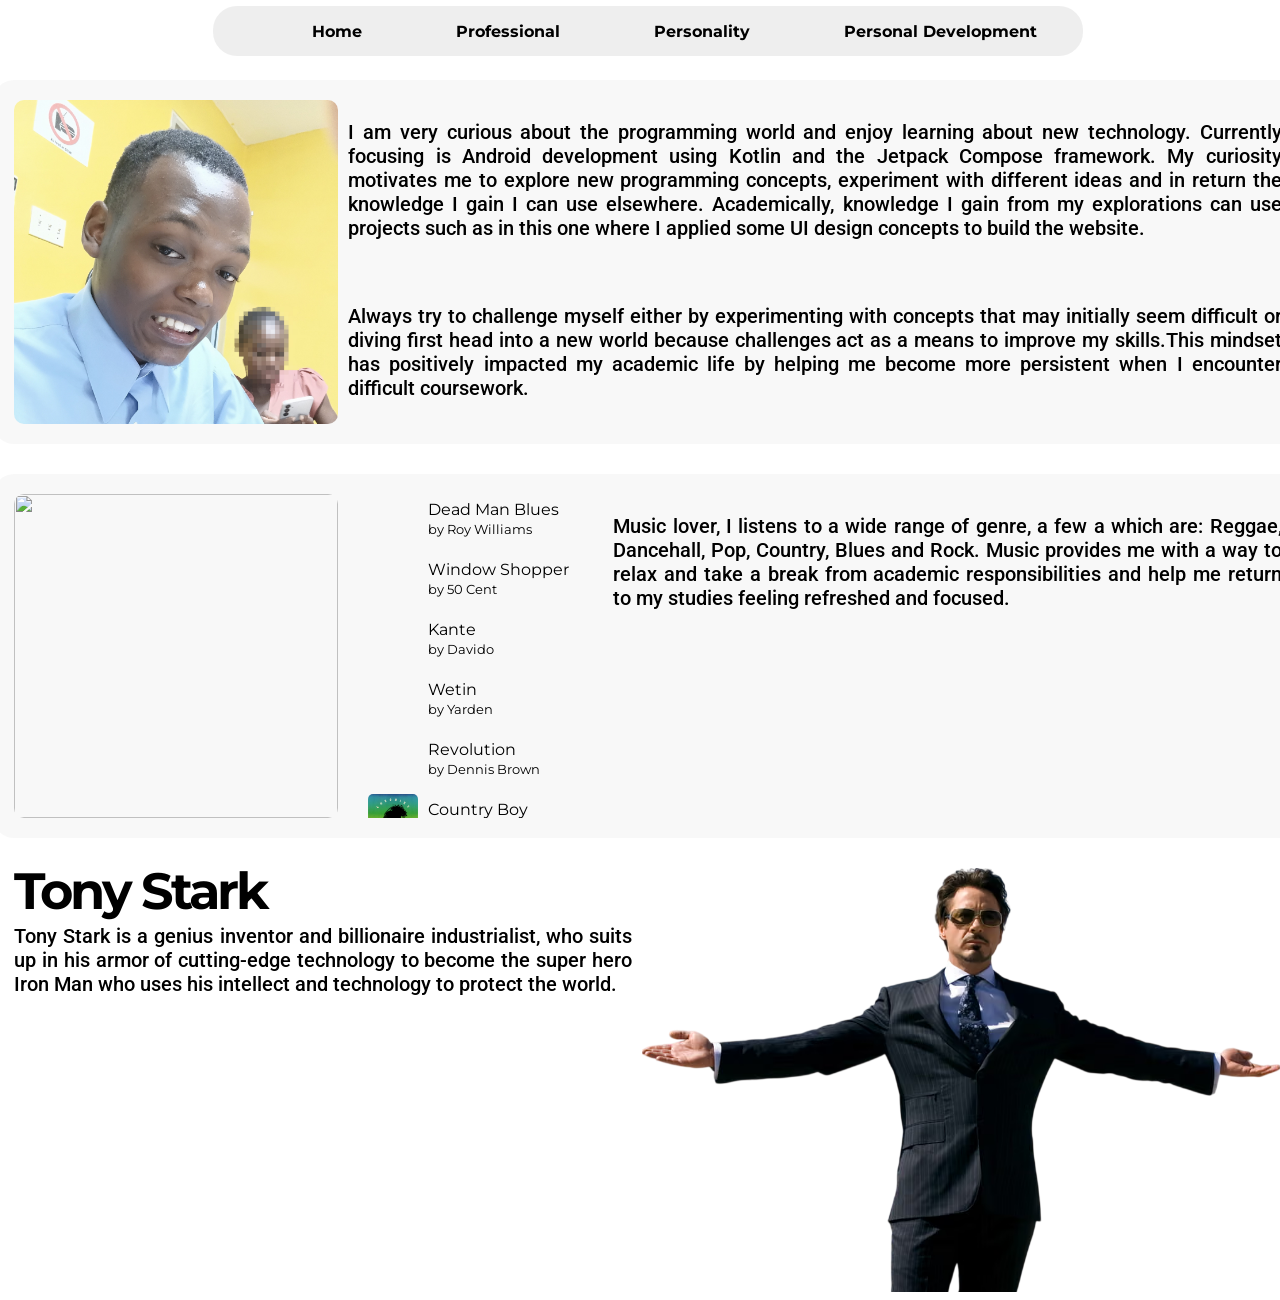
==== Code/personality.html @ 6a7eb6a6 "almost finish" ====
<!DOCTYPE html>
<html lang="en">
<head>
    <meta charset="UTF-8">
    <meta name="viewport" content="width=device-width, initial-scale=1.0">
    <link rel="stylesheet" href="reset.css">
    <link rel="stylesheet" href="style.css">
    <title>Davis</title>
</head>
<body>
    <header>
        <nav>
            <!-- Unorder List-->
            <div class="navBar">
                <ul class="nav-links">
                    <li><i class = "nav-icon home-icon"></i><a href="index.html">Home</a></li>
                    <li><i class = "nav-icon pro-icon"></i><a href="professional.html">Professional</a></li>
                    <li><i class = "nav-icon personality-icon"></i><a href="personality.html">Personality</a></li>
                    <li><i class = "nav-icon dev-icon"></i><a href="presonal_development.html">Personal Development</a></li>
                </ul>
            </div>
        </nav>
    </header>

    <div id= "master">
        <div class="personality">
            <img id = "per-img" src = "/Assets/20260713_133050(1) (1).jpg">
            <div >
                <p>
                    I am very curious about the programming world and enjoy learning about new technology. 
                    Currently focusing is Android development using Kotlin and the Jetpack Compose framework.
                    My curiosity motivates me to explore new programming concepts, experiment with different 
                    ideas and in return the knowledge I gain I can use elsewhere. Academically, knowledge I gain
                    from my explorations can use projects such as in this one where I applied some UI design
                    concepts to build the website.
                </p>
                <p>
                <br>
                    Always try to challenge myself either by experimenting with concepts that may initially
                    seem difficult or diving first head into a new world because challenges act as a means to
                    improve my skills.This mindset has positively impacted my academic life by helping me become more
                    persistent when I encounter difficult coursework. 

                </p>
            </div>
        </div>

        <div class = "personality">
            <div class = "selectable">
                <input type = "radio" name = "music" id = "Window-Shopper" class="item-select">
                <input type = "radio" name = "music" id = "Kante" class = "item-select">
                <input type = "radio" name = "music" id = "Wetin" class = "item-select">
                <input type = "radio" name = "music" id = "Revolution" class = "item-select">
                <input type = "radio" name = "music" id = "Dead-Man-Blues" class = "item-select" checked>
                <input type = "radio" name = "music" id = "Somewhere-Wonderful" class = "item-select">
                <input type = "radio" name = "music" id = "Wetin" class = "item-select">
                <input type = "radio" name = "music" id = "Country-Boy" class = "item-select">

                <div class = "image-display">
                    <img id = "art1" class = "album-art" src = "/Assets/Window_Shopper.jpg">
                    <img id = "art2" class = "album-art" src = "/Assets/Kante.jpg">
                    <img id = "art3" class = "album-art" src = "/Assets/Wetin.png">
                    <img id = "art4" class = "album-art" src = "/Assets/Revolution.jpg">
                    <img id = "art5" class = "album-art" src = "/Assets/Dead-Man-Blues.jpg">
                    <img id = "art6" class = "album-art" src = "/Assets/Somewhere-Wonderful.jpg">
                    <img id = "art7" class = "album-art" src = "/Assets/Chronolgy.jpg">
                </div>

                <div class = "list">
                    <label for ="Dead-Man-Blues" class = "item-label">
                        <span class = "label-art Dead-Man-Blues-art" aria-hidden="true"></span>
                        <span>Dead Man Blues<br><small>by Roy Williams</small></span>
                    </label>
                    <label for = "Window-Shopper" class = "item-label">
                        <span class = "label-art Window-art" aria-hidden="true"></span>
                        <span>Window Shopper<br><small>by 50 Cent</small></span>
                    </label>
                    <label for ="Kante" class = "item-label">
                        <span class = "label-art Kante-art" aria-hidden="true"></span>
                        <span>Kante<br><small>by Davido</small></span>
                    </label>
                    <label for ="Wetin" class = "item-label">
                        <span class = "label-art Wetin-art" aria-hidden="true"></span>
                        <span>Wetin<br><small>by Yarden</small></span>
                    </label>
                    <label for ="Revolution" class = "item-label">
                        <span class = "label-art Revolution-art" aria-hidden="true"></span>
                        <span>Revolution<br><small>by Dennis Brown</small></span>
                    </label>
                    <label for ="Country-Boy" class = "item-label">
                        <span class = "label-art Country-Boy-art" aria-hidden="true"></span>
                        <span>Country Boy<br><small>by Chronnix</small></span>
                    </label>
                </div>
            </div>
            <p>
                Music lover, I listens to a wide range of genre, a few a which are: Reggae, Dancehall, Pop, Country, Blues and Rock. 
                Music provides me with a way to relax and take a break from academic responsibilities and help me return to my studies 
                feeling refreshed and focused.
            </p>
        </div>

        <div id = "hero">
            <div>
                <h3 class = "heading">Tony Stark</h3>
                <p>
                    Tony Stark is a genius inventor and billionaire industrialist, who suits up in his 
                    armor of cutting-edge technology to become the super hero Iron Man who uses his 
                    intellect and technology to protect the world.
                </p><br>
                <p>

                </p>
            </div>
            <img src = "/Assets/Tony_Stark2.png">

        </div>
    </div>
</body>
</html>
---- Code/style.css ----
@import url('https://fonts.googleapis.com/css2?family=Montserrat:ital,wght@0,100..900;1,100..900&display=swap');
@import url('https://fonts.googleapis.com/css2?family=Roboto:ital,wght@0,100..900;1,100..900&display=swap');
@import url('https://fonts.googleapis.com/css2?family=Material+Symbols+Rounded:opsz,wght,FILL,GRAD@20..48,100..700,0..1,-50..200&icon_names=home');
@import url('https://fonts.googleapis.com/css2?family=Material+Symbols+Rounded:opsz,wght,FILL,GRAD@20..48,100..700,0..1,-50..200&icon_names=cognition_2');
@import url('https://fonts.googleapis.com/css2?family=Material+Symbols+Rounded:opsz,wght,FILL,GRAD@20..48,100..700,0..1,-50..200&icon_names=commit');
@import url('https://fonts.googleapis.com/css2?family=Material+Symbols+Rounded:opsz,wght,FILL,GRAD@20..48,100..700,0..1,-50..200&icon_names=work');
:root{
    --primary-bg: white;
    --font-color: #000000;
    --blur-color:rgba(211, 211, 211, 0.384);
    --container-color: #d9d9d931;

}
body{
    font-family: "Montserrat", sans-serif;
    font-optical-sizing: auto;
    font-weight: 400;
    font-style: normal;
    position: relative;
    color: var(--font-color);
    background-color: var(--primary-bg);
}
body::-webkit-scrollbar {
    display: none;
}
#master{
    margin-top: 80px;
    padding: min(4vw, 40);
    width: 100vw;
    height: auto;
    display: flex;
    flex-direction: column;
    justify-content: center;
    align-items: center;
    gap: 30px;
}
.heading{
    height: auto;
    width: auto;
    padding: 0px;
    margin: 0px;
    flex: 1 1 620px;
    font-size: clamp(2.5rem, 4vw, 4rem);
    line-height: 0.9;
    letter-spacing: -0.06em;
    vertical-align: middle;
}
/*******Home******/
/*Navigation*/
@media screen and (max-width: 800px) {
    
}


header{
    display: flex;
    top: 0;
    justify-content: center;
    align-items: center;
    position: fixed;   /* Keeps the navbar in a static position on the screen */
    top: 6px;   
    width: 100%;      
    z-index: 1000;
    color: var(--font-color);
    
}

header a.name{
    text-decoration: none;
    font-size: 18px;
}

a {
    padding: 16px 16px;
    text-decoration: none;
    color: var(--font-color);
    font-weight: bold;
    justify-content: center;
}

.navBar{
    height: 50px;
    padding-left: 5px;
    padding-right: 5px;
    width: 860px;
    top: 0;
    border-radius: 24px;
    display: flex;
    position: sticky;
    justify-content: space-evenly;
    color: white;
    align-items: center;
    background-color: var(--blur-color);
    backdrop-filter: blur(10px);  

}

ul.nav-links{
    display: inline-flex;
    justify-content: center;
}
/* Finally got to target a in the ul class = nav-links*/
ul.nav-links li{
    display: inline-flex;
    align-items: center;
    padding-left: 25px;
    padding-right: 25px;
}


.nav-icon{
    display: inline-block;
    width: 24px;       
    height: 24px;        
    margin-right: -12px;
    background-size: contain;
    background-repeat: no-repeat;
    background-position: center;
    vertical-align: middle;
}

.home-icon{
    background-image: url('/Assets/home_100dp_000000_FILL0_wght700_GRAD200_opsz48.png');
}
.pro-icon{
    background-image: url('/Assets/work_100dp_000000_FILL0_wght700_GRAD200_opsz48.png');
}
.personality-icon{
    background-image: url('/Assets/cognition_2_100dp_000000_FILL0_wght700_GRAD200_opsz48.png');
}
.dev-icon{
    background-image: url('/Assets/commit_28dp_000000_FILL0_wght700_GRAD200_opsz24.png');
}

ul.nav-links li:hover{
    filter: brightness(0) saturate(100%) invert(66%) sepia(31%) saturate(712%) hue-rotate(158deg) brightness(101%) contrast(94%);
    /*Both icon and links would not change together*/
}
/*Content*/

.home-container{
    width: min(99vw, 1500px);
    border-radius: 15px;
    display: flex;
    align-items: center;
    justify-content: space-between;
    overflow: clip;
}

div.home-container div{
    height: auto;
    width: auto;
    flex: 1 1 620px;
    font-size: clamp(3.5rem, 6vw, 8rem);
    line-height: 0.9;
    letter-spacing: -0.06em;
    vertical-align: middle;
    overflow: clip;
}

.home-container p{
    font-size: 50px;
    letter-spacing: 0em;
}
.home-container img{
        /* width: clamp(220px, 29vw, 420px);*/
    width: 350px;
    max-width: 100%;
    height: auto;
    border-radius: 25px;
    display: block;
    flex-shrink: 0;
    object-fit: contain;
}
/******Professional********/
.professional-container{
    width: min(99vw, 1500px);
    min-height: 300px;
    border-radius: 15px;
    display: flex;
    align-items: top;
    justify-content: space-between;
}

.professional-container img{
    width: 350px;
    max-width: 100%;
    height: auto;
    border-style: solid;
    border-radius: 10px;
    display: block;
    flex-shrink: 0;
    object-fit: contain;
}
.professional-container div{
    height: auto;
    width: auto;
    margin-top: 50px;
    flex: 1 1 620px;
    vertical-align: middle;
    overflow: hidden;
}
.professional-container a{
    padding: 10px;
    position: relative;
    top: 40px;
    border: #000000;
    border-style: solid;
    border-width: 3px;
    border-radius: 11px;
    font-weight:bold;
    letter-spacing: -0.02em;
    font-size: 20px;
    text-align: center;
}

.professional-container p{
    position: relative;
    left: 4px;
}
.experience-container{
    width: min(99vw, 1500px);
    min-height: 300px;
    align-items: top;
    justify-content: space-between;

}

#error-container {
    padding: 50px;
    display: flex;
    flex-direction: column;
    text-align: center;
    font-weight: bold;
    line-height: 0.9;

}
#error{
    position: relative;
    font-size:20px;
    right: 128px;
}
#number{
    font-size: 150px;
}






/******Personality********/

@media screen and (max-width: 960px) {
    .personality{
        flex-direction:column
    } 
}

.personality{
    width: min(99vw, 1500px);
    min-height: 300px;
    border-radius: 20px;
    padding: 20px;
    display: flex;
    align-items: top;
    justify-content: space-between;
    background-color: var(--container-color);
    backdrop-filter: blur(10px);
    


}
.personality img{
    width: 324px;
    height: 324px;
    border-radius: 10px;
    margin-right: 10px;
    float: left;
}
.personality p{
    font-family: "Roboto", sans-serif;
    text-align: justify;
    font-weight: 500;
    font-size: 20px;
    float: left;
}
.selectable{
    width: 1000px;
    height: auto;
    padding: 0px;
    margin: 0px;
    display: flex; 
}
.item-label{
    display: flex;
    align-items: center;
    gap: 10px;
}
.label-art{
    display: block;
    flex: 0 0 50px;
    width: 50px;       
    height: 50px;
    border-radius: 5px;        
    background-size: contain;
    background-repeat: no-repeat;
    background-position: center;
    aspect-ratio: 1/1;
}
.Window-art{
    background-image: url('/Assets/Window_Shopper.jpg');
}
.Kante-art{
    background-image: url('/Assets/Kante.jpg');
}
.Wetin-art{
    background-image: url('/Assets/Wetin.png');
}
.Revolution-art{
    background-image: url('/Assets/Revolution.jpg');
}
.Dead-Man-Blues-art{
    background-image: url('/Assets/Dead-Man-Blues.jpg');
}
.Country-Boy-art{
    background-image: url('/Assets/Chronolgy.jpg');
}

.list{
    width: 215px;
    height: 324px;
    margin-left: 30px;
    margin-right: 30px;
    display: inline-flex;
    flex-direction: column;
    gap: 10px;
    overflow-y: auto;
}
.item-select{
    display: none;
}

.image-display{
    width: 324px;
    height: 324px;
}
.album-art {
    object-fit: cover;
    display: none; /*Hide images*/
}
.image-display img{
    border-radius: 10px;

}

#Window-Shopper:checked ~ .image-display #art1,
#Kante:checked ~ .image-display #art2,
#Wetin:checked ~ .image-display #art3,
#Revolution:checked ~ .image-display #art4,
#Dead-Man-Blues:checked ~ .image-display #art5,
#Somewhere-Wonderful:checked ~ .image-display #art6,
#Country-Boy:checked ~ .image-display #art7
{
    display: block;
}

#hero{
    width: min(99vw, 1500px);
    min-height: 300px;
    display: flex;
    align-items: top;
    justify-content: space-between;
}
#hero img{
    width: clamp(3.5rem, 50vw, 800px);
    max-width: 100%;
    height: auto;
}
#hero p{
    font-family: "Roboto", sans-serif;
    text-align: justify;
    font-weight: 500;
    font-size: 20px;
    margin-top: 10px;
    margin-right: 10px;
}

/******Personal Development********/

.personal-development{
    width: min(99vw, 1500px);
    min-height: 300px;
    margin-top: 30px;
    border-radius: 15px;
    display: flex;
    align-items: top;
    justify-content: space-between;
}
.personal-development p{
    margin-top: 10px;
    margin-left: 10px;
}

#book-info{
    min-width: 300px;
    min-height: 350px;
    display: flex;
    justify-content: space-between;
    background-color: var(--container-color);
    backdrop-filter: blur(10px);
    border-radius: 20px;
    padding: 20px;
    
}
#book-info img{
    border-radius: 6px;
}
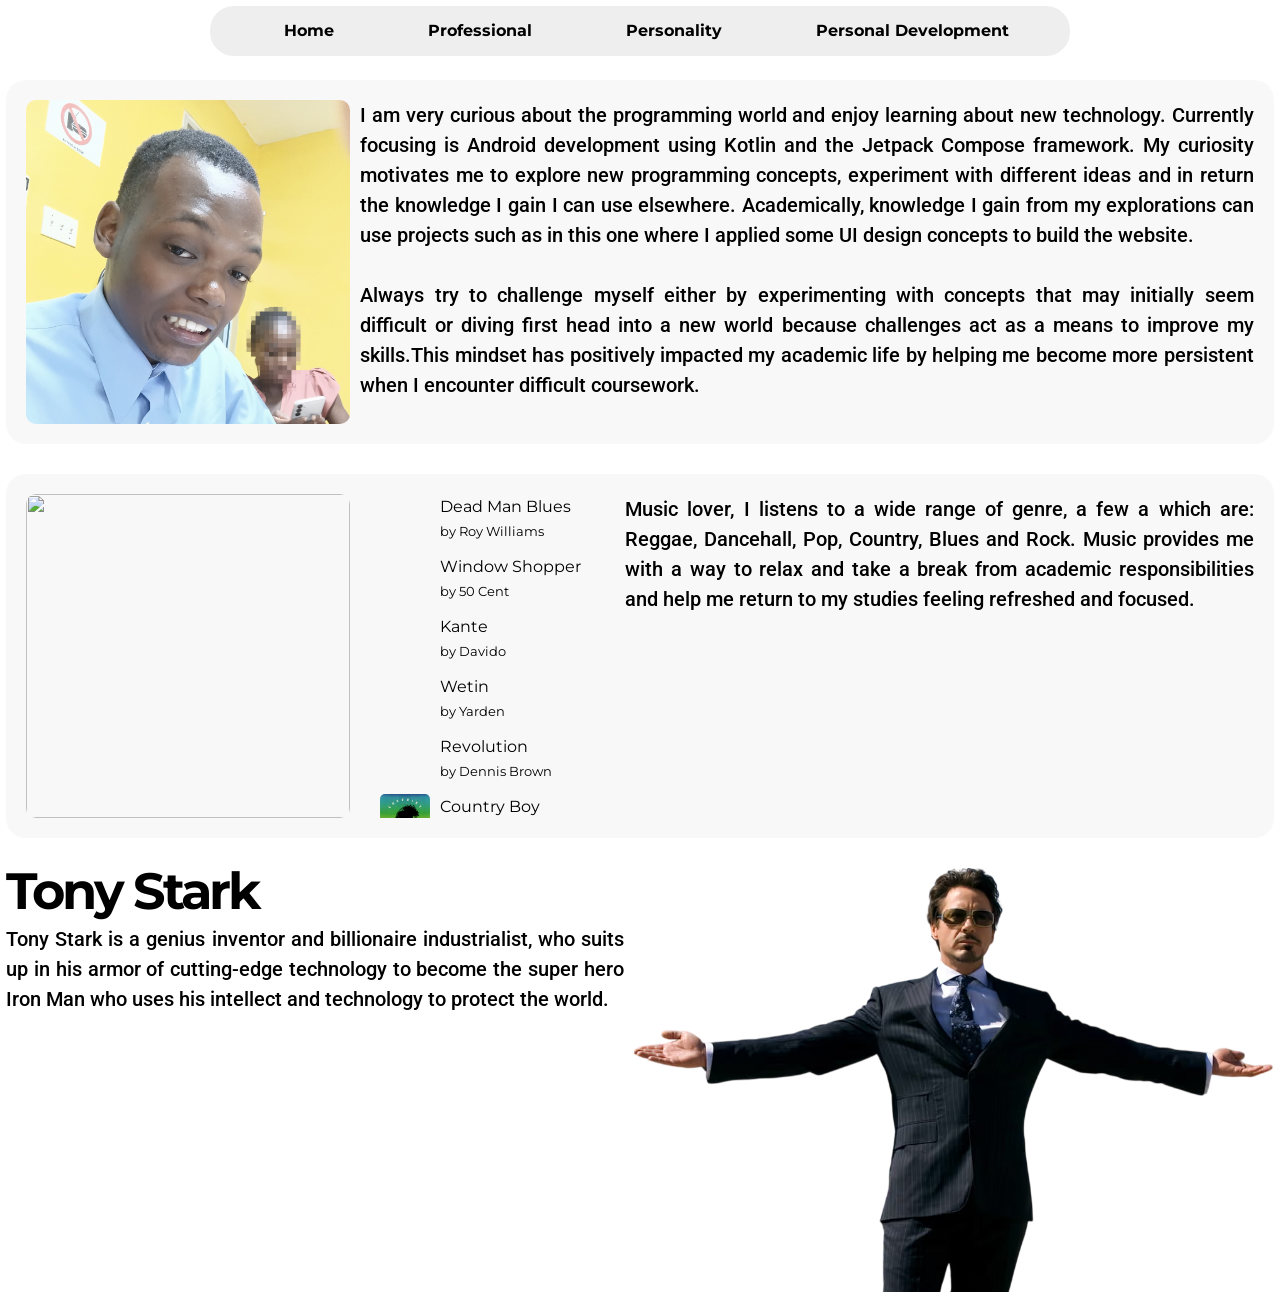
==== commit c2511b2d: "file path retry" ====
--- a/Code/personality.html
+++ b/Code/personality.html
@@ -3,8 +3,8 @@
 <head>
     <meta charset="UTF-8">
     <meta name="viewport" content="width=device-width, initial-scale=1.0">
-    <link rel="stylesheet" href="reset.css">
-    <link rel="stylesheet" href="style.css">
+    <link rel="stylesheet" href="../reset.css">
+    <link rel="stylesheet" href="../style.css">
     <title>Davis</title>
 </head>
 <body>
@@ -24,7 +24,7 @@
 
     <div id= "master">
         <div class="personality">
-            <img id = "per-img" src = "/Assets/20260713_133050(1) (1).jpg">
+            <img id = "per-img" src = "../Assets/20260713_133050(1) (1).jpg">
             <div >
                 <p>
                     I am very curious about the programming world and enjoy learning about new technology. 
@@ -57,13 +57,13 @@
                 <input type = "radio" name = "music" id = "Country-Boy" class = "item-select">
 
                 <div class = "image-display">
-                    <img id = "art1" class = "album-art" src = "/Assets/Window_Shopper.jpg">
-                    <img id = "art2" class = "album-art" src = "/Assets/Kante.jpg">
-                    <img id = "art3" class = "album-art" src = "/Assets/Wetin.png">
-                    <img id = "art4" class = "album-art" src = "/Assets/Revolution.jpg">
-                    <img id = "art5" class = "album-art" src = "/Assets/Dead-Man-Blues.jpg">
-                    <img id = "art6" class = "album-art" src = "/Assets/Somewhere-Wonderful.jpg">
-                    <img id = "art7" class = "album-art" src = "/Assets/Chronolgy.jpg">
+                    <img id = "art1" class = "album-art" src = "../Assets/Window_Shopper.jpg">
+                    <img id = "art2" class = "album-art" src = "../Assets/Kante.jpg">
+                    <img id = "art3" class = "album-art" src = "../Assets/Wetin.png">
+                    <img id = "art4" class = "album-art" src = "../Assets/Revolution.jpg">
+                    <img id = "art5" class = "album-art" src = "../Assets/Dead-Man-Blues.jpg">
+                    <img id = "art6" class = "album-art" src = "../Assets/Somewhere-Wonderful.jpg">
+                    <img id = "art7" class = "album-art" src = "../Assets/Chronolgy.jpg">
                 </div>
 
                 <div class = "list">
@@ -112,7 +112,7 @@
 
                 </p>
             </div>
-            <img src = "/Assets/Tony_Stark2.png">
+            <img src = "../Assets/Tony_Stark2.png">
 
         </div>
     </div>
--- a/style.css
+++ b/style.css
@@ -0,0 +1,418 @@
+@import url('https://fonts.googleapis.com/css2?family=Montserrat:ital,wght@0,100..900;1,100..900&display=swap');
+@import url('https://fonts.googleapis.com/css2?family=Roboto:ital,wght@0,100..900;1,100..900&display=swap');
+@import url('https://fonts.googleapis.com/css2?family=Material+Symbols+Rounded:opsz,wght,FILL,GRAD@20..48,100..700,0..1,-50..200&icon_names=home');
+@import url('https://fonts.googleapis.com/css2?family=Material+Symbols+Rounded:opsz,wght,FILL,GRAD@20..48,100..700,0..1,-50..200&icon_names=cognition_2');
+@import url('https://fonts.googleapis.com/css2?family=Material+Symbols+Rounded:opsz,wght,FILL,GRAD@20..48,100..700,0..1,-50..200&icon_names=commit');
+@import url('https://fonts.googleapis.com/css2?family=Material+Symbols+Rounded:opsz,wght,FILL,GRAD@20..48,100..700,0..1,-50..200&icon_names=work');
+:root{
+    --primary-bg: white;
+    --font-color: #000000;
+    --blur-color:rgba(211, 211, 211, 0.384);
+    --container-color: #d9d9d931;
+
+}
+body{
+    font-family: "Montserrat", sans-serif;
+    font-optical-sizing: auto;
+    font-weight: 400;
+    font-style: normal;
+    position: relative;
+    color: var(--font-color);
+    background-color: var(--primary-bg);
+}
+body::-webkit-scrollbar {
+    display: none;
+}
+#master{
+    margin-top: 80px;
+    padding: min(4vw, 40);
+    width: 100vw;
+    height: auto;
+    display: flex;
+    flex-direction: column;
+    justify-content: center;
+    align-items: center;
+    gap: 30px;
+}
+.heading{
+    height: auto;
+    width: auto;
+    padding: 0px;
+    margin: 0px;
+    flex: 1 1 620px;
+    font-size: clamp(2.5rem, 4vw, 4rem);
+    line-height: 0.9;
+    letter-spacing: -0.06em;
+    vertical-align: middle;
+}
+/*******Home******/
+/*Navigation*/
+@media screen and (max-width: 800px) {
+    
+}
+
+
+header{
+    display: flex;
+    top: 0;
+    justify-content: center;
+    align-items: center;
+    position: fixed;   /* Keeps the navbar in a static position on the screen */
+    top: 6px;   
+    width: 100%;      
+    z-index: 1000;
+    color: var(--font-color);
+    
+}
+
+header a.name{
+    text-decoration: none;
+    font-size: 18px;
+}
+
+a {
+    padding: 16px 16px;
+    text-decoration: none;
+    color: var(--font-color);
+    font-weight: bold;
+    justify-content: center;
+}
+
+.navBar{
+    height: 50px;
+    padding-left: 5px;
+    padding-right: 5px;
+    width: 860px;
+    top: 0;
+    border-radius: 24px;
+    display: flex;
+    position: sticky;
+    justify-content: space-evenly;
+    color: white;
+    align-items: center;
+    background-color: var(--blur-color);
+    backdrop-filter: blur(10px);  
+
+}
+
+ul.nav-links{
+    display: inline-flex;
+    justify-content: center;
+}
+/* Finally got to target a in the ul class = nav-links*/
+ul.nav-links li{
+    display: inline-flex;
+    align-items: center;
+    padding-left: 25px;
+    padding-right: 25px;
+}
+
+
+.nav-icon{
+    display: inline-block;
+    width: 24px;       
+    height: 24px;        
+    margin-right: -12px;
+    background-size: contain;
+    background-repeat: no-repeat;
+    background-position: center;
+    vertical-align: middle;
+}
+
+.home-icon{
+    background-image: url('../Assets/home_100dp_000000_FILL0_wght700_GRAD200_opsz48.png');
+}
+.pro-icon{
+    background-image: url('../Assets/work_100dp_000000_FILL0_wght700_GRAD200_opsz48.png');
+}
+.personality-icon{
+    background-image: url('../Assets/cognition_2_100dp_000000_FILL0_wght700_GRAD200_opsz48.png');
+}
+.dev-icon{
+    background-image: url('../Assets/commit_28dp_000000_FILL0_wght700_GRAD200_opsz24.png');
+}
+
+ul.nav-links li:hover{
+    filter: brightness(0) saturate(100%) invert(66%) sepia(31%) saturate(712%) hue-rotate(158deg) brightness(101%) contrast(94%);
+    /*Both icon and links would not change together*/
+}
+/*Content*/
+
+.home-container{
+    width: min(99vw, 1500px);
+    border-radius: 15px;
+    display: flex;
+    align-items: center;
+    justify-content: space-between;
+    overflow: clip;
+}
+
+div.home-container div{
+    height: auto;
+    width: auto;
+    flex: 1 1 620px;
+    font-size: clamp(3.5rem, 6vw, 8rem);
+    line-height: 0.9;
+    letter-spacing: -0.06em;
+    vertical-align: middle;
+    overflow: clip;
+}
+
+.home-container p{
+    font-size: 50px;
+    letter-spacing: 0em;
+}
+.home-container img{
+        /* width: clamp(220px, 29vw, 420px);*/
+    width: 350px;
+    max-width: 100%;
+    height: auto;
+    border-radius: 25px;
+    display: block;
+    flex-shrink: 0;
+    object-fit: contain;
+}
+/******Professional********/
+.professional-container{
+    width: min(99vw, 1500px);
+    min-height: 300px;
+    border-radius: 15px;
+    display: flex;
+    align-items: top;
+    justify-content: space-between;
+}
+
+.professional-container img{
+    width: 350px;
+    max-width: 100%;
+    height: auto;
+    border-style: solid;
+    border-radius: 10px;
+    display: block;
+    flex-shrink: 0;
+    object-fit: contain;
+}
+.professional-container div{
+    height: auto;
+    width: auto;
+    margin-top: 50px;
+    flex: 1 1 620px;
+    vertical-align: middle;
+    overflow: hidden;
+}
+.professional-container a{
+    padding: 10px;
+    position: relative;
+    top: 40px;
+    border: #000000;
+    border-style: solid;
+    border-width: 3px;
+    border-radius: 11px;
+    font-weight:bold;
+    letter-spacing: -0.02em;
+    font-size: 20px;
+    text-align: center;
+}
+
+.professional-container p{
+    position: relative;
+    left: 4px;
+}
+.experience-container{
+    width: min(99vw, 1500px);
+    min-height: 300px;
+    align-items: top;
+    justify-content: space-between;
+
+}
+
+#error-container {
+    padding: 50px;
+    display: flex;
+    flex-direction: column;
+    text-align: center;
+    font-weight: bold;
+    line-height: 0.9;
+
+}
+#error{
+    position: relative;
+    font-size:20px;
+    right: 128px;
+}
+#number{
+    font-size: 150px;
+}
+
+
+
+
+
+
+/******Personality********/
+
+@media screen and (max-width: 960px) {
+    .personality{
+        flex-direction:column
+    } 
+}
+
+.personality{
+    width: min(99vw, 1500px);
+    min-height: 300px;
+    border-radius: 20px;
+    padding: 20px;
+    display: flex;
+    align-items: top;
+    justify-content: space-between;
+    background-color: var(--container-color);
+    backdrop-filter: blur(10px);
+    
+
+
+}
+.personality img{
+    width: 324px;
+    height: 324px;
+    border-radius: 10px;
+    margin-right: 10px;
+    float: left;
+}
+.personality p{
+    font-family: "Roboto", sans-serif;
+    text-align: justify;
+    font-weight: 500;
+    font-size: 20px;
+    float: left;
+}
+.selectable{
+    width: 1000px;
+    height: auto;
+    padding: 0px;
+    margin: 0px;
+    display: flex; 
+}
+.item-label{
+    display: flex;
+    align-items: center;
+    gap: 10px;
+}
+.label-art{
+    display: block;
+    flex: 0 0 50px;
+    width: 50px;       
+    height: 50px;
+    border-radius: 5px;        
+    background-size: contain;
+    background-repeat: no-repeat;
+    background-position: center;
+    aspect-ratio: 1/1;
+}
+.Window-art{
+    background-image: url('../Assets/Window_Shopper.jpg');
+}
+.Kante-art{
+    background-image: url('../Assets/Kante.jpg');
+}
+.Wetin-art{
+    background-image: url('../Assets/Wetin.png');
+}
+.Revolution-art{
+    background-image: url('../Assets/Revolution.jpg');
+}
+.Dead-Man-Blues-art{
+    background-image: url('../Assets/Dead-Man-Blues.jpg');
+}
+.Country-Boy-art{
+    background-image: url('../Assets/Chronolgy.jpg');
+}
+
+.list{
+    width: 215px;
+    height: 324px;
+    margin-left: 30px;
+    margin-right: 30px;
+    display: inline-flex;
+    flex-direction: column;
+    gap: 10px;
+    overflow-y: auto;
+}
+.item-select{
+    display: none;
+}
+
+.image-display{
+    width: 324px;
+    height: 324px;
+}
+.album-art {
+    object-fit: cover;
+    display: none; /*Hide images*/
+}
+.image-display img{
+    border-radius: 10px;
+
+}
+
+#Window-Shopper:checked ~ .image-display #art1,
+#Kante:checked ~ .image-display #art2,
+#Wetin:checked ~ .image-display #art3,
+#Revolution:checked ~ .image-display #art4,
+#Dead-Man-Blues:checked ~ .image-display #art5,
+#Somewhere-Wonderful:checked ~ .image-display #art6,
+#Country-Boy:checked ~ .image-display #art7
+{
+    display: block;
+}
+
+#hero{
+    width: min(99vw, 1500px);
+    min-height: 300px;
+    display: flex;
+    align-items: top;
+    justify-content: space-between;
+}
+#hero img{
+    width: clamp(3.5rem, 50vw, 800px);
+    max-width: 100%;
+    height: auto;
+}
+#hero p{
+    font-family: "Roboto", sans-serif;
+    text-align: justify;
+    font-weight: 500;
+    font-size: 20px;
+    margin-top: 10px;
+    margin-right: 10px;
+}
+
+/******Personal Development********/
+
+.personal-development{
+    width: min(99vw, 1500px);
+    min-height: 300px;
+    margin-top: 30px;
+    border-radius: 15px;
+    display: flex;
+    align-items: top;
+    justify-content: space-between;
+}
+.personal-development p{
+    margin-top: 10px;
+    margin-left: 10px;
+}
+
+#book-info{
+    min-width: 300px;
+    min-height: 350px;
+    display: flex;
+    justify-content: space-between;
+    background-color: var(--container-color);
+    backdrop-filter: blur(10px);
+    border-radius: 20px;
+    padding: 20px;
+    
+}
+#book-info img{
+    border-radius: 6px;
+}
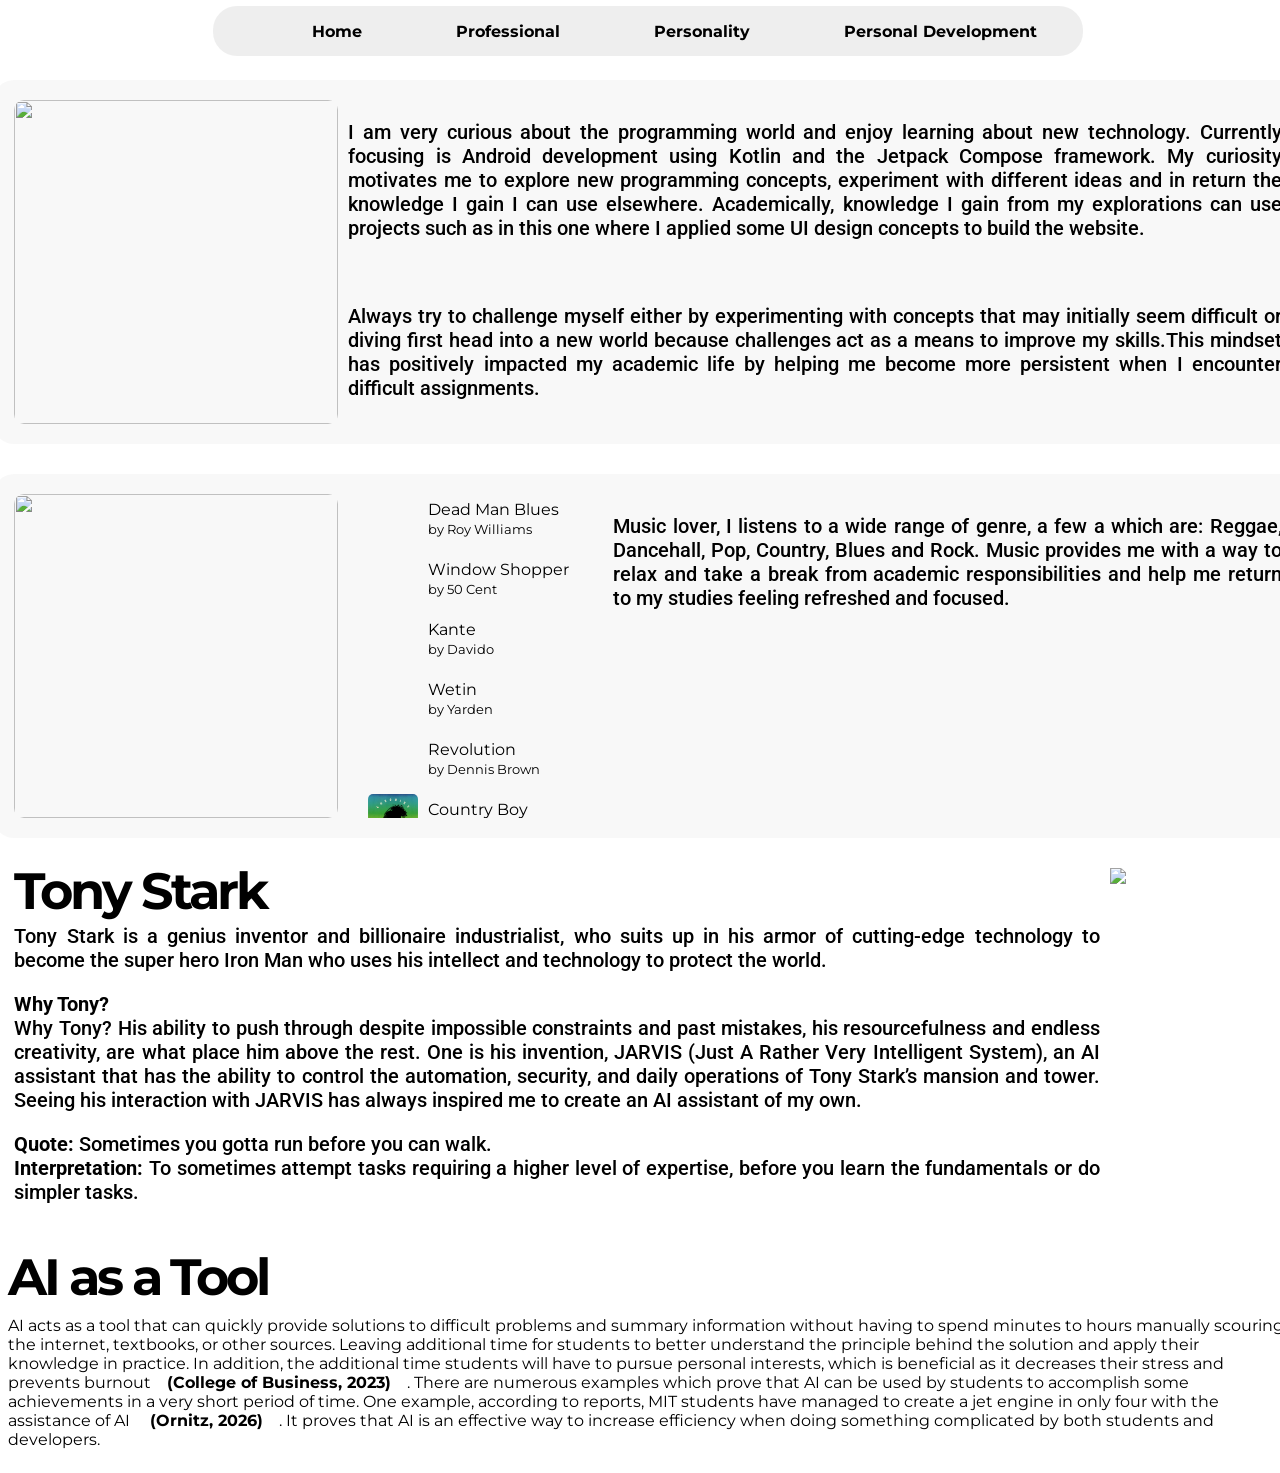
==== commit 8c91cf4b: "last thing?" ====
--- a/Code/personality.html
+++ b/Code/personality.html
@@ -3,8 +3,8 @@
 <head>
     <meta charset="UTF-8">
     <meta name="viewport" content="width=device-width, initial-scale=1.0">
-    <link rel="stylesheet" href="../reset.css">
-    <link rel="stylesheet" href="../style.css">
+    <link rel="stylesheet" href="reset.css">
+    <link rel="stylesheet" href="style.css">
     <title>Davis</title>
 </head>
 <body>
@@ -24,7 +24,7 @@
 
     <div id= "master">
         <div class="personality">
-            <img id = "per-img" src = "../Assets/20260713_133050(1) (1).jpg">
+            <img id = "per-img" src = "Assets/20260713_133050(1) (1).jpg">
             <div >
                 <p>
                     I am very curious about the programming world and enjoy learning about new technology. 
@@ -39,7 +39,7 @@
                     Always try to challenge myself either by experimenting with concepts that may initially
                     seem difficult or diving first head into a new world because challenges act as a means to
                     improve my skills.This mindset has positively impacted my academic life by helping me become more
-                    persistent when I encounter difficult coursework. 
+                    persistent when I encounter difficult assignments. 
 
                 </p>
             </div>
@@ -57,13 +57,13 @@
                 <input type = "radio" name = "music" id = "Country-Boy" class = "item-select">
 
                 <div class = "image-display">
-                    <img id = "art1" class = "album-art" src = "../Assets/Window_Shopper.jpg">
-                    <img id = "art2" class = "album-art" src = "../Assets/Kante.jpg">
-                    <img id = "art3" class = "album-art" src = "../Assets/Wetin.png">
-                    <img id = "art4" class = "album-art" src = "../Assets/Revolution.jpg">
-                    <img id = "art5" class = "album-art" src = "../Assets/Dead-Man-Blues.jpg">
-                    <img id = "art6" class = "album-art" src = "../Assets/Somewhere-Wonderful.jpg">
-                    <img id = "art7" class = "album-art" src = "../Assets/Chronolgy.jpg">
+                    <img id = "art1" class = "album-art" src = "Assets/Window_Shopper.jpg">
+                    <img id = "art2" class = "album-art" src = "Assets/Kante.jpg">
+                    <img id = "art3" class = "album-art" src = "Assets/Wetin.png">
+                    <img id = "art4" class = "album-art" src = "Assets/Revolution.jpg">
+                    <img id = "art5" class = "album-art" src = "Assets/Dead-Man-Blues.jpg">
+                    <img id = "art6" class = "album-art" src = "Assets/Somewhere-Wonderful.jpg">
+                    <img id = "art7" class = "album-art" src = "Assets/Chronolgy.jpg">
                 </div>
 
                 <div class = "list">
@@ -102,18 +102,44 @@
 
         <div id = "hero">
             <div>
-                <h3 class = "heading">Tony Stark</h3>
+                <h1 class = "heading">Tony Stark</h1>
                 <p>
                     Tony Stark is a genius inventor and billionaire industrialist, who suits up in his 
                     armor of cutting-edge technology to become the super hero Iron Man who uses his 
                     intellect and technology to protect the world.
-                </p><br>
+                </p>
                 <p>
-
+                    <b>Why Tony?</b><br>
+                    Why Tony? His ability to push through despite impossible constraints and past mistakes,
+                    his resourcefulness and endless creativity, are what place him above the rest. One is his
+                    invention, JARVIS (Just A Rather Very Intelligent System), an AI assistant that has the 
+                    ability to control the automation, security, and daily operations of Tony Stark’s mansion 
+                    and tower. Seeing his interaction with JARVIS has always inspired me to create an AI assistant
+                    of my own.
+                </p>
+                <p>
+                    <b>Quote: </b>Sometimes you gotta run before you can walk.<br>
+                    <b>Interpretation:</b> To sometimes attempt tasks requiring a higher level of expertise, 
+                    before you learn the fundamentals or do simpler tasks.
                 </p>
             </div>
-            <img src = "../Assets/Tony_Stark2.png">
-
+            <img src = "Assets/Tony_Stark2.png">
+        </div>
+        <div id = "blog">
+            <h1 class = "heading">AI as a Tool</h1>
+            <p>
+                    AI acts as a tool that can quickly provide solutions to difficult problems and summary
+                information without having to spend minutes to hours manually scouring the internet, textbooks,
+                or other sources.  Leaving additional time for students to better understand the principle
+                behind the solution and  apply their knowledge in practice. In addition, the additional time
+                students will have to pursue personal interests, which is beneficial as it decreases their 
+                stress and prevents burnout<a href = "https://blog.utc.edu/business/2023/02/10/5-reasons-a-hobby-can-benefit-your-mba-program/">(College of Business, 2023)</a>. There are numerous examples which 
+                prove that AI can be used by students to accomplish some achievements in a very short period 
+                of time. One example, according to reports, MIT students have managed to create a jet engine 
+                in only four with the assistance of AI <a href = "https://aeroastro.mit.edu/news-impact/can-ai-build-a-jet-engine-jarvis-challenge-tests-role-of-ai-copilots-in-tough-tech-engineering/">
+                (Ornitz, 2026)</a>. It proves that AI is an effective way 
+                to increase efficiency when doing something complicated by both students and developers.
+            </p>
         </div>
     </div>
 </body>
--- a/Code/style.css
+++ b/Code/style.css
@@ -0,0 +1,418 @@
+@import url('https://fonts.googleapis.com/css2?family=Montserrat:ital,wght@0,100..900;1,100..900&display=swap');
+@import url('https://fonts.googleapis.com/css2?family=Roboto:ital,wght@0,100..900;1,100..900&display=swap');
+@import url('https://fonts.googleapis.com/css2?family=Material+Symbols+Rounded:opsz,wght,FILL,GRAD@20..48,100..700,0..1,-50..200&icon_names=home');
+@import url('https://fonts.googleapis.com/css2?family=Material+Symbols+Rounded:opsz,wght,FILL,GRAD@20..48,100..700,0..1,-50..200&icon_names=cognition_2');
+@import url('https://fonts.googleapis.com/css2?family=Material+Symbols+Rounded:opsz,wght,FILL,GRAD@20..48,100..700,0..1,-50..200&icon_names=commit');
+@import url('https://fonts.googleapis.com/css2?family=Material+Symbols+Rounded:opsz,wght,FILL,GRAD@20..48,100..700,0..1,-50..200&icon_names=work');
+:root{
+    --primary-bg: white;
+    --font-color: #000000;
+    --blur-color:rgba(211, 211, 211, 0.384);
+    --container-color: #d9d9d931;
+
+}
+body{
+    font-family: "Montserrat", sans-serif;
+    font-optical-sizing: auto;
+    font-weight: 400;
+    font-style: normal;
+    position: relative;
+    color: var(--font-color);
+    background-color: var(--primary-bg);
+}
+body::-webkit-scrollbar {
+    display: none;
+}
+#master{
+    margin-top: 80px;
+    padding: min(4vw, 40);
+    width: 100vw;
+    height: auto;
+    display: flex;
+    flex-direction: column;
+    justify-content: center;
+    align-items: center;
+    gap: 30px;
+}
+.heading{
+    height: auto;
+    width: auto;
+    padding: 0px;
+    margin: 0px;
+    flex: 1 1 620px;
+    font-size: clamp(2.5rem, 4vw, 4rem);
+    line-height: 0.9;
+    letter-spacing: -0.06em;
+    vertical-align: middle;
+}
+/*******Home******/
+/*Navigation*/
+@media screen and (max-width: 800px) {
+    
+}
+
+
+header{
+    display: flex;
+    top: 0;
+    justify-content: center;
+    align-items: center;
+    position: fixed;   /* Keeps the navbar in a static position on the screen */
+    top: 6px;   
+    width: 100%;      
+    z-index: 1000;
+    color: var(--font-color);
+    
+}
+
+header a.name{
+    text-decoration: none;
+    font-size: 18px;
+}
+
+a {
+    padding: 16px 16px;
+    text-decoration: none;
+    color: var(--font-color);
+    font-weight: bold;
+    justify-content: center;
+}
+
+.navBar{
+    height: 50px;
+    padding-left: 5px;
+    padding-right: 5px;
+    width: 860px;
+    top: 0;
+    border-radius: 24px;
+    display: flex;
+    position: sticky;
+    justify-content: space-evenly;
+    color: white;
+    align-items: center;
+    background-color: var(--blur-color);
+    backdrop-filter: blur(10px);  
+
+}
+
+ul.nav-links{
+    display: inline-flex;
+    justify-content: center;
+}
+/* Finally got to target a in the ul class = nav-links*/
+ul.nav-links li{
+    display: inline-flex;
+    align-items: center;
+    padding-left: 25px;
+    padding-right: 25px;
+}
+
+
+.nav-icon{
+    display: inline-block;
+    width: 24px;       
+    height: 24px;        
+    margin-right: -12px;
+    background-size: contain;
+    background-repeat: no-repeat;
+    background-position: center;
+    vertical-align: middle;
+}
+
+.home-icon{
+    background-image: url('/Assets/home_100dp_000000_FILL0_wght700_GRAD200_opsz48.png');
+}
+.pro-icon{
+    background-image: url('/Assets/work_100dp_000000_FILL0_wght700_GRAD200_opsz48.png');
+}
+.personality-icon{
+    background-image: url('/Assets/cognition_2_100dp_000000_FILL0_wght700_GRAD200_opsz48.png');
+}
+.dev-icon{
+    background-image: url('/Assets/commit_28dp_000000_FILL0_wght700_GRAD200_opsz24.png');
+}
+
+ul.nav-links li:hover{
+    filter: brightness(0) saturate(100%) invert(66%) sepia(31%) saturate(712%) hue-rotate(158deg) brightness(101%) contrast(94%);
+    /*Both icon and links would not change together*/
+}
+/*Content*/
+
+.home-container{
+    width: min(99vw, 1500px);
+    border-radius: 15px;
+    display: flex;
+    align-items: center;
+    justify-content: space-between;
+    overflow: clip;
+}
+
+div.home-container div{
+    height: auto;
+    width: auto;
+    flex: 1 1 620px;
+    font-size: clamp(3.5rem, 6vw, 8rem);
+    line-height: 0.9;
+    letter-spacing: -0.06em;
+    vertical-align: middle;
+    overflow: clip;
+}
+
+.home-container p{
+    font-size: 50px;
+    letter-spacing: 0em;
+}
+.home-container img{
+        /* width: clamp(220px, 29vw, 420px);*/
+    width: 350px;
+    max-width: 100%;
+    height: auto;
+    border-radius: 25px;
+    display: block;
+    flex-shrink: 0;
+    object-fit: contain;
+}
+/******Professional********/
+.professional-container{
+    width: min(99vw, 1500px);
+    min-height: 300px;
+    border-radius: 15px;
+    display: flex;
+    align-items: top;
+    justify-content: space-between;
+}
+
+.professional-container img{
+    width: 350px;
+    max-width: 100%;
+    height: auto;
+    border-style: solid;
+    border-radius: 10px;
+    display: block;
+    flex-shrink: 0;
+    object-fit: contain;
+}
+.professional-container div{
+    height: auto;
+    width: auto;
+    margin-top: 50px;
+    flex: 1 1 620px;
+    vertical-align: middle;
+    overflow: hidden;
+}
+.professional-container a{
+    padding: 10px;
+    position: relative;
+    top: 40px;
+    border: #000000;
+    border-style: solid;
+    border-width: 3px;
+    border-radius: 11px;
+    font-weight:bold;
+    letter-spacing: -0.02em;
+    font-size: 20px;
+    text-align: center;
+}
+
+.professional-container p{
+    position: relative;
+    left: 4px;
+}
+.experience-container{
+    width: min(99vw, 1500px);
+    min-height: 300px;
+    align-items: top;
+    justify-content: space-between;
+
+}
+
+#error-container {
+    padding: 50px;
+    display: flex;
+    flex-direction: column;
+    text-align: center;
+    font-weight: bold;
+    line-height: 0.9;
+
+}
+#error{
+    position: relative;
+    font-size:20px;
+    right: 128px;
+}
+#number{
+    font-size: 150px;
+}
+
+
+
+
+
+
+/******Personality********/
+
+@media screen and (max-width: 960px) {
+    .personality{
+        flex-direction:column
+    } 
+}
+
+.personality{
+    width: min(99vw, 1500px);
+    min-height: 300px;
+    border-radius: 20px;
+    padding: 20px;
+    display: flex;
+    align-items: top;
+    justify-content: space-between;
+    background-color: var(--container-color);
+    backdrop-filter: blur(10px);
+    
+
+
+}
+.personality img{
+    width: 324px;
+    height: 324px;
+    border-radius: 10px;
+    margin-right: 10px;
+    float: left;
+}
+.personality p{
+    font-family: "Roboto", sans-serif;
+    text-align: justify;
+    font-weight: 500;
+    font-size: 20px;
+    float: left;
+}
+.selectable{
+    width: 1000px;
+    height: auto;
+    padding: 0px;
+    margin: 0px;
+    display: flex; 
+}
+.item-label{
+    display: flex;
+    align-items: center;
+    gap: 10px;
+}
+.label-art{
+    display: block;
+    flex: 0 0 50px;
+    width: 50px;       
+    height: 50px;
+    border-radius: 5px;        
+    background-size: contain;
+    background-repeat: no-repeat;
+    background-position: center;
+    aspect-ratio: 1/1;
+}
+.Window-art{
+    background-image: url('/Assets/Window_Shopper.jpg');
+}
+.Kante-art{
+    background-image: url('/Assets/Kante.jpg');
+}
+.Wetin-art{
+    background-image: url('/Assets/Wetin.png');
+}
+.Revolution-art{
+    background-image: url('/Assets/Revolution.jpg');
+}
+.Dead-Man-Blues-art{
+    background-image: url('/Assets/Dead-Man-Blues.jpg');
+}
+.Country-Boy-art{
+    background-image: url('/Assets/Chronolgy.jpg');
+}
+
+.list{
+    width: 215px;
+    height: 324px;
+    margin-left: 30px;
+    margin-right: 30px;
+    display: inline-flex;
+    flex-direction: column;
+    gap: 10px;
+    overflow-y: auto;
+}
+.item-select{
+    display: none;
+}
+
+.image-display{
+    width: 324px;
+    height: 324px;
+}
+.album-art {
+    object-fit: cover;
+    display: none; /*Hide images*/
+}
+.image-display img{
+    border-radius: 10px;
+
+}
+
+#Window-Shopper:checked ~ .image-display #art1,
+#Kante:checked ~ .image-display #art2,
+#Wetin:checked ~ .image-display #art3,
+#Revolution:checked ~ .image-display #art4,
+#Dead-Man-Blues:checked ~ .image-display #art5,
+#Somewhere-Wonderful:checked ~ .image-display #art6,
+#Country-Boy:checked ~ .image-display #art7
+{
+    display: block;
+}
+
+#hero{
+    width: min(99vw, 1500px);
+    min-height: 300px;
+    display: flex;
+    align-items: top;
+    justify-content: space-between;
+}
+#hero img{
+    width: clamp(3.5rem, 50vw, 800px);
+    max-width: 100%;
+    height: auto;
+}
+#hero p{
+    font-family: "Roboto", sans-serif;
+    text-align: justify;
+    font-weight: 500;
+    font-size: 20px;
+    margin-top: 10px;
+    margin-right: 10px;
+}
+
+/******Personal Development********/
+
+.personal-development{
+    width: min(99vw, 1500px);
+    min-height: 300px;
+    margin-top: 30px;
+    border-radius: 15px;
+    display: flex;
+    align-items: top;
+    justify-content: space-between;
+}
+.personal-development p{
+    margin-top: 10px;
+    margin-left: 10px;
+}
+
+#book-info{
+    min-width: 300px;
+    min-height: 350px;
+    display: flex;
+    justify-content: space-between;
+    background-color: var(--container-color);
+    backdrop-filter: blur(10px);
+    border-radius: 20px;
+    padding: 20px;
+    
+}
+#book-info img{
+    border-radius: 6px;
+}
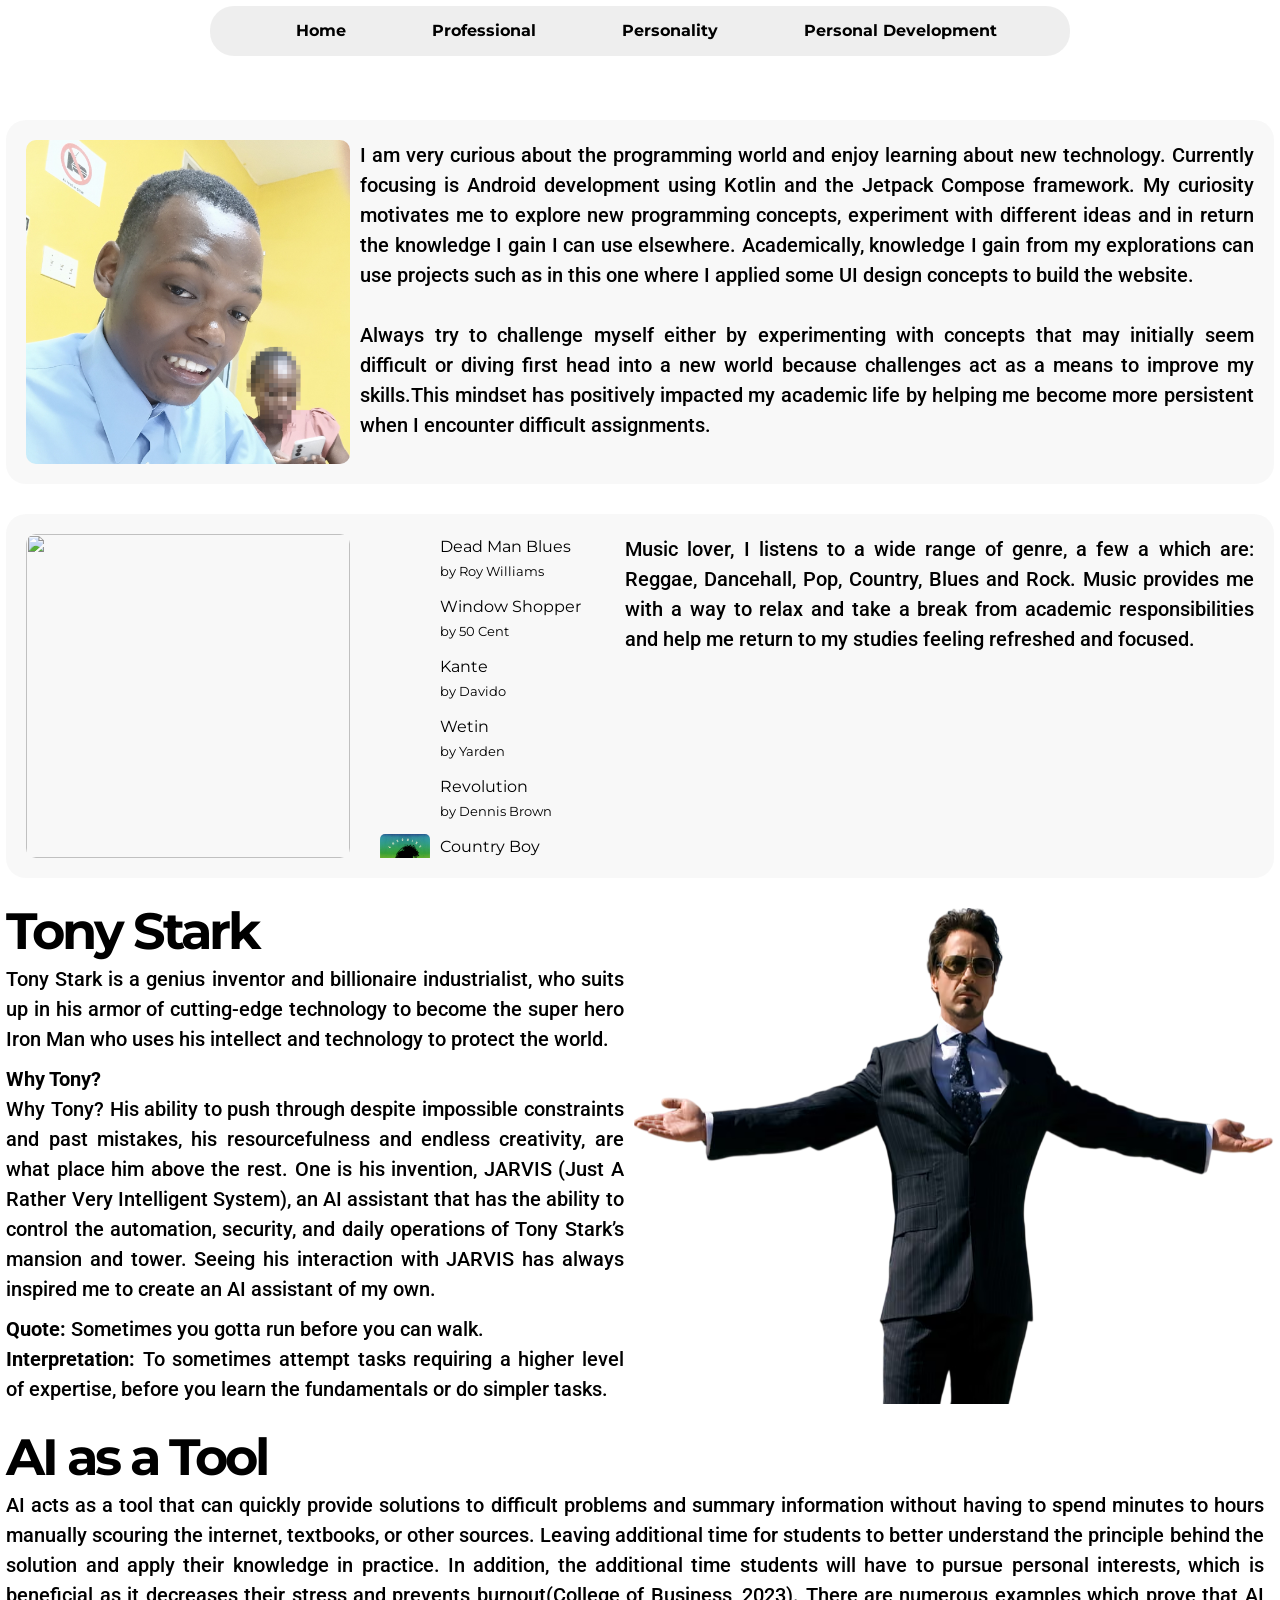
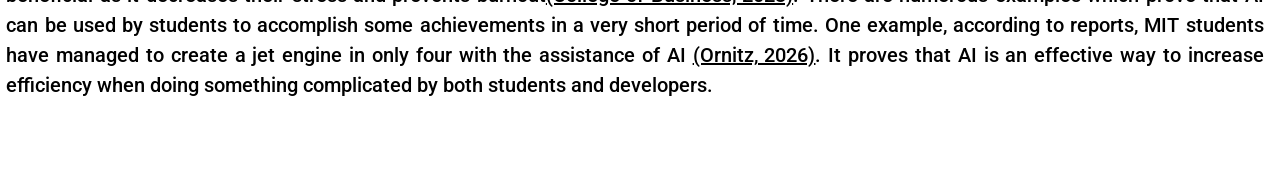
==== commit d8a07544: "retry" ====
--- a/Code/personality.html
+++ b/Code/personality.html
@@ -3,8 +3,8 @@
 <head>
     <meta charset="UTF-8">
     <meta name="viewport" content="width=device-width, initial-scale=1.0">
-    <link rel="stylesheet" href="reset.css">
-    <link rel="stylesheet" href="style.css">
+    <link rel="stylesheet" href="../reset.css">
+    <link rel="stylesheet" href="../style.css">
     <title>Davis</title>
 </head>
 <body>
@@ -24,7 +24,7 @@
 
     <div id= "master">
         <div class="personality">
-            <img id = "per-img" src = "Assets/20260713_133050(1) (1).jpg">
+            <img id = "per-img" src = "../Assets/20260713_133050(1) (1).jpg">
             <div >
                 <p>
                     I am very curious about the programming world and enjoy learning about new technology. 
@@ -57,13 +57,13 @@
                 <input type = "radio" name = "music" id = "Country-Boy" class = "item-select">
 
                 <div class = "image-display">
-                    <img id = "art1" class = "album-art" src = "Assets/Window_Shopper.jpg">
-                    <img id = "art2" class = "album-art" src = "Assets/Kante.jpg">
-                    <img id = "art3" class = "album-art" src = "Assets/Wetin.png">
-                    <img id = "art4" class = "album-art" src = "Assets/Revolution.jpg">
-                    <img id = "art5" class = "album-art" src = "Assets/Dead-Man-Blues.jpg">
-                    <img id = "art6" class = "album-art" src = "Assets/Somewhere-Wonderful.jpg">
-                    <img id = "art7" class = "album-art" src = "Assets/Chronolgy.jpg">
+                    <img id = "art1" class = "album-art" src = "../Assets/Window_Shopper.jpg">
+                    <img id = "art2" class = "album-art" src = "../Assets/Kante.jpg">
+                    <img id = "art3" class = "album-art" src = "../Assets/Wetin.png">
+                    <img id = "art4" class = "album-art" src = "../Assets/Revolution.jpg">
+                    <img id = "art5" class = "album-art" src = "../Assets/Dead-Man-Blues.jpg">
+                    <img id = "art6" class = "album-art" src = "../Assets/Somewhere-Wonderful.jpg">
+                    <img id = "art7" class = "album-art" src = "../Assets/Chronolgy.jpg">
                 </div>
 
                 <div class = "list">
@@ -123,7 +123,7 @@
                     before you learn the fundamentals or do simpler tasks.
                 </p>
             </div>
-            <img src = "Assets/Tony_Stark2.png">
+            <img src = "../Assets/Tony_Stark2.png">
         </div>
         <div id = "blog">
             <h1 class = "heading">AI as a Tool</h1>
--- a/style.css
+++ b/style.css
@@ -0,0 +1,441 @@
+@import url('https://fonts.googleapis.com/css2?family=Montserrat:ital,wght@0,100..900;1,100..900&display=swap');
+@import url('https://fonts.googleapis.com/css2?family=Roboto:ital,wght@0,100..900;1,100..900&display=swap');
+
+:root{
+    --primary-bg: white;
+    --font-color: #000000;
+    --blur-color:rgba(211, 211, 211, 0.384);
+    --container-color: #d9d9d931;
+    --roboto: ;
+    --main-font: 'Montserrat', sans-serif ;
+
+}
+body{
+    font-family: 'Montserrat', sans-serif ;
+    font-optical-sizing: auto;
+    font-weight: 400;
+    font-style: normal;
+    position: relative;
+    color: var(--font-color);
+    background-color: var(--primary-bg);
+}
+body::-webkit-scrollbar {
+    display: none;
+}
+#master{
+    margin-top: 80px;
+    padding: min(4vw, 40px);
+    width: 100vw;
+    height: auto;
+    display: flex;
+    flex-direction: column;
+    justify-content: center;
+    align-items: center;
+    gap: 30px;
+}
+.heading{
+    height: auto;
+    width: auto;
+    padding: 0px;
+    margin: 0px;
+    flex: 1 1 620px;
+    font-size: clamp(2.5rem, 4vw, 4rem);
+    line-height: 0.9;
+    letter-spacing: -0.06em;
+    text-align: start;
+    vertical-align: middle;
+}
+/*******Home******/
+/*Navigation*/
+header{
+    display: flex;
+    top: 0;
+    justify-content: center;
+    align-items: center;
+    position: fixed;   /* Keeps the navbar in a static position on the screen */
+    top: 6px;   
+    width: 100%;      
+    z-index: 1000;
+    color: var(--font-color);
+    
+}
+
+header a{
+    text-decoration: none;
+    padding: 12px 12px;
+    text-decoration: none;
+    color: var(--font-color);
+    font-weight: bold;
+    justify-content: center;
+}
+
+.navBar{
+    height: 50px;
+    padding-left: 5px;
+    padding-right: 5px;
+    width: 860px;
+    top: 0;
+    border-radius: 24px;
+    display: flex;
+    position: sticky;
+    justify-content: space-evenly;
+    color: white;
+    align-items: center;
+    background-color: var(--blur-color);
+    backdrop-filter: blur(10px);  
+
+}
+
+ul.nav-links{
+    display: inline-flex;
+    justify-content: center;
+}
+/* Finally got to target a in the ul class = nav-links*/
+ul.nav-links li{
+    display: inline-flex;
+    align-items: center;
+    padding-left: 25px;
+    padding-right: 25px;
+}
+
+
+.nav-icon{
+    display: inline-block;
+    width: 24px;       
+    height: 24px;        
+    margin-right: -12px;
+    background-size: contain;
+    background-repeat: no-repeat;
+    background-position: center;
+    vertical-align: middle;
+}
+
+.home-icon{
+    background-image: url('Assets/home_100dp_000000_FILL0_wght700_GRAD200_opsz48.png');
+}
+.pro-icon{
+    background-image: url('Assets/work_100dp_000000_FILL0_wght700_GRAD200_opsz48.png');
+}
+.personality-icon{
+    background-image: url('Assets/cognition_2_100dp_000000_FILL0_wght700_GRAD200_opsz48.png');
+}
+.dev-icon{
+    background-image: url('Assets/commit_28dp_000000_FILL0_wght700_GRAD200_opsz24.png');
+}
+
+ul.nav-links li:hover{
+    filter: brightness(0) saturate(100%) invert(66%) sepia(31%) saturate(712%) hue-rotate(158deg) brightness(101%) contrast(94%);
+    /*Both icon and links would not change together*/
+}
+/*Content*/
+
+.home{
+    width: min(99vw, 1500px);
+    border-radius: 15px;
+    display: flex;
+    align-items: center;
+    justify-content: space-between;
+    overflow: clip;
+}
+
+div.home h1{
+    height: auto;
+    width: auto;
+    flex: 1 1 620px;
+    font-size: clamp(4.5rem, 7vw, 9rem);
+    line-height: 0.9;
+    letter-spacing: -0.06em;
+    vertical-align: middle;
+}
+
+.home p{
+    font-size: 50px;
+    letter-spacing: 0em;
+}
+.home img{
+        /* width: clamp(220px, 29vw, 420px);*/
+    width: 350px;
+    max-width: 100%;
+    height: auto;
+    border-radius: 25px;
+    display: block;
+    flex-shrink: 0;
+    object-fit: contain;
+}
+/******Professional********/
+.professional{
+    width: min(99vw, 1500px);
+    min-height: 300px;
+    border-radius: 15px;
+    display: flex;
+    align-items: top;
+    justify-content: space-between;
+}
+
+.professional img{
+    width: 350px;
+    max-width: 100%;
+    height: auto;
+    border-style: solid;
+    border-radius: 10px;
+    flex-shrink: 0;
+    object-fit: contain;
+}
+.professional div{
+    height: auto;
+    width: auto;
+    margin-top: 50px;
+    flex: 1 1 620px;
+    vertical-align: middle;
+    overflow: hidden;
+}
+.professional a{
+    padding: 10px;
+    position: relative;
+    top: 40px;
+    border: #000000;
+    border-style: solid;
+    border-width: 3px;
+    border-radius: 11px;
+    font-weight:bold;
+    letter-spacing: -0.02em;
+    font-size: 20px;
+    text-align: center;
+}
+
+.professional p{
+    position: relative;
+    left: 4px;
+}
+.experience-container{
+    width: min(99vw, 1500px);
+    min-height: 300px;
+    align-items: top;
+    justify-content: space-between;
+
+}
+
+#error-container {
+    padding: 50px;
+    display: flex;
+    flex-direction: column;
+    text-align: center;
+    font-weight: bold;
+    line-height: 0.9;
+
+}
+#error{
+    position: relative;
+    font-size:20px;
+    right: 128px;
+}
+#number{
+    font-size: 150px;
+}
+
+
+
+
+
+
+/******Personality********/
+
+@media screen and (max-width: 960px) {
+    .personality{
+        flex-direction:column
+    } 
+}
+
+.personality{
+    width: min(99vw, 1500px);
+    min-height: 300px;
+    border-radius: 20px;
+    padding: 20px;
+    display: flex;
+    align-items: top;
+    justify-content: space-between;
+    background-color: var(--container-color);
+    backdrop-filter: blur(10px);
+    
+
+
+}
+.personality img{
+    width: 324px;
+    height: 324px;
+    border-radius: 10px;
+    margin-right: 10px;
+    float: left;
+}
+.personality p{
+    font-family: "Roboto", sans-serif;
+    text-align: justify;
+    font-weight: 500;
+    font-size: 20px;
+    float: left;
+}
+.selectable{
+    width: 1000px;
+    height: auto;
+    padding: 0px;
+    margin: 0px;
+    display: flex; 
+}
+.item-label{
+    display: flex;
+    align-items: center;
+    gap: 10px;
+}
+.label-art{
+    display: block;
+    flex: 0 0 50px;
+    width: 50px;       
+    height: 50px;
+    border-radius: 5px;        
+    background-size: contain;
+    background-repeat: no-repeat;
+    background-position: center;
+    aspect-ratio: 1/1;
+}
+.Window-art{
+    background-image: url('Assets/Window_Shopper.jpg');
+}
+.Kante-art{
+    background-image: url('Assets/Kante.jpg');
+}
+.Wetin-art{
+    background-image: url('Assets/Wetin.png');
+}
+.Revolution-art{
+    background-image: url('Assets/Revolution.jpg');
+}
+.Dead-Man-Blues-art{
+    background-image: url('Assets/Dead-Man-Blues.jpg');
+}
+.Country-Boy-art{
+    background-image: url('Assets/Chronolgy.jpg');
+}
+
+.list{
+    width: 215px;
+    height: 324px;
+    margin-left: 30px;
+    margin-right: 30px;
+    display: inline-flex;
+    flex-direction: column;
+    gap: 10px;
+    overflow-y: auto;
+}
+.item-select{
+    display: none;
+}
+
+.image-display{
+    width: 324px;
+    height: 324px;
+}
+.album-art {
+    object-fit: cover;
+    display: none; /*Hide images*/
+}
+.image-display img{
+    border-radius: 10px;
+
+}
+
+#Window-Shopper:checked ~ .image-display #art1,
+#Kante:checked ~ .image-display #art2,
+#Wetin:checked ~ .image-display #art3,
+#Revolution:checked ~ .image-display #art4,
+#Dead-Man-Blues:checked ~ .image-display #art5,
+#Somewhere-Wonderful:checked ~ .image-display #art6,
+#Country-Boy:checked ~ .image-display #art7
+{
+    display: block;
+}
+
+#hero{
+    width: min(99vw, 1500px);
+    min-height: 300px;
+    display: flex;
+    align-items: top;
+    justify-content: space-between;
+}
+#hero img{
+    width: clamp(3.5rem, 50vw, 800px);
+    max-width: 100%;
+    height: auto;
+    max-height: 500px;
+}
+#hero p{
+    font-family: "Roboto", sans-serif;
+    text-align: justify;
+    font-weight: 500;
+    font-size: 20px;
+    margin-top: 10px;
+    margin-right: 10px;
+}
+#blog{
+    width: min(99vw, 1500px);
+    min-height: 300px;
+    flex-direction: column;
+    justify-content: space-between;
+}
+#blog p{
+    font-family: "Roboto", sans-serif;
+    text-align: justify;
+    font-weight: 500;
+    font-size: 20px;
+    margin-top: 10px;
+    margin-right: 10px;
+}
+#blog a{
+    text-decoration: underline;
+}
+
+/******Personal Development********/
+
+.personal{
+    width: min(99vw, 1500px);
+    min-height: 300px;
+    margin-top: 30px;
+    border-radius: 15px;
+    display: flex;
+    align-items: top;
+    justify-content: space-between;
+}
+
+
+.book-refl{
+    margin-top: 10px;
+    margin-left: 10px;
+    font-family: "Roboto", sans-serif;
+    text-align: justify;
+    font-weight: 500;
+    font-size: clamp(20px, 1vw, 2rem);
+
+}
+
+#book-info{
+    width: clamp(350px, 1vw, 2rem);
+    min-width: 350px;
+    min-height: 360px;
+    max-height: 480px;
+    display: flex;
+    flex-direction: column;
+    justify-content: space-between;
+    background-color: var(--container-color);
+    backdrop-filter: blur(10px);
+    border-radius: 20px;
+    padding: 20px;
+    
+}
+#book-info img{
+    border-radius: 6px;
+}
+@media  screen and (max-width: 1000px) {
+    .personal div{
+        flex-direction: column;
+    }
+    
+}
